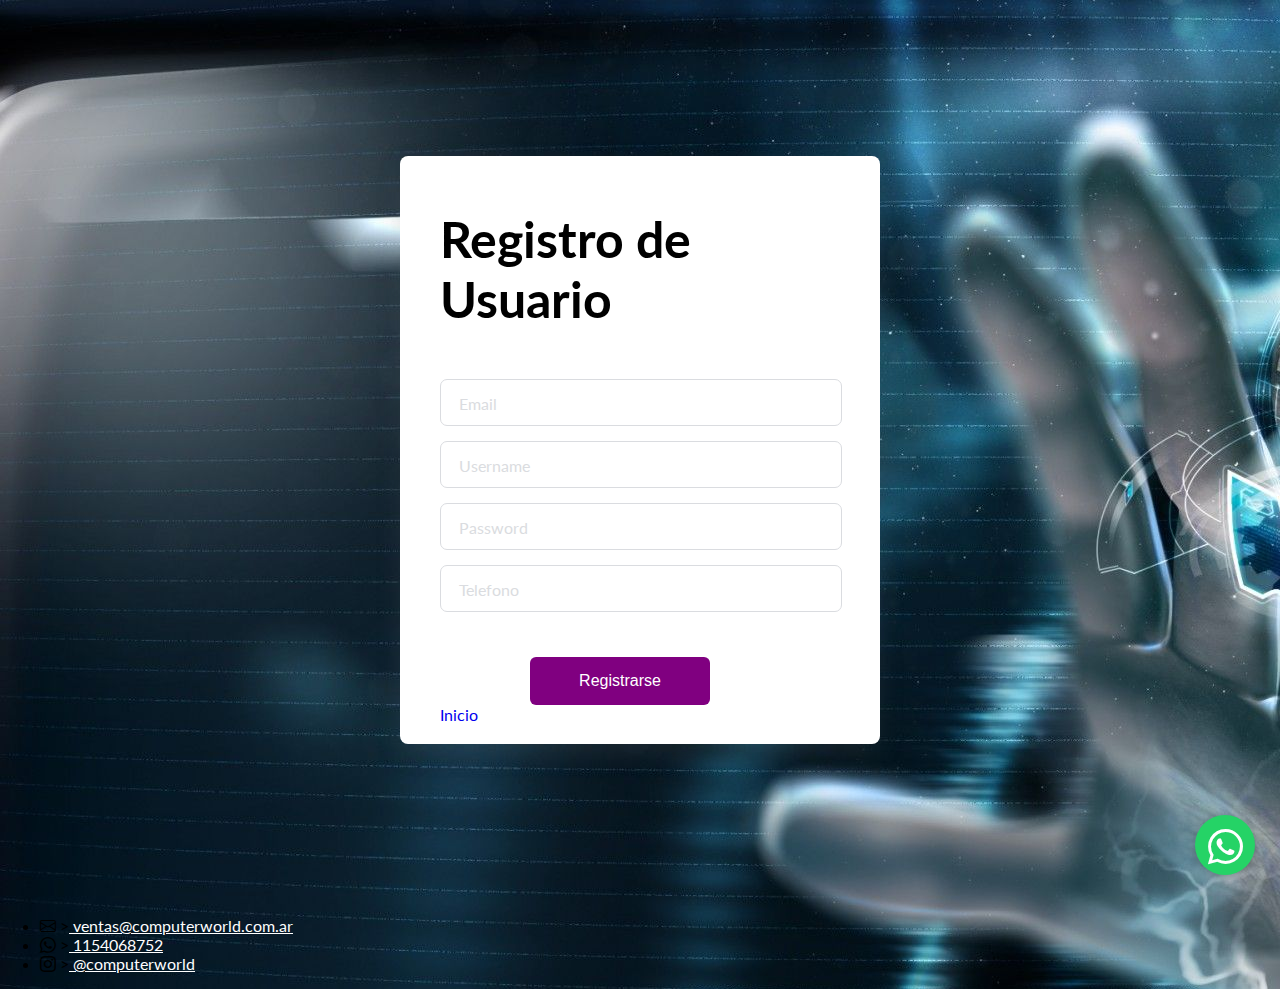
==== register.html @ 5a0a79ec "loging register" ====
<!DOCTYPE html>
<html lang="en">
  <head>
    <meta charset="UTF-8" />
    <meta http-equiv="X-UA-Compatible" content="IE=edge" />
    <meta name="viewport" content="width=device-width, initial-scale=1.0" />
    <!--IMPORT STYLE BOOTSTRAP-->
    <link
      href="https://cdn.jsdelivr.net/npm/bootstrap@5.1.3/dist/css/bootstrap.min.css"
      rel="stylesheet"
      integrity="sha384-1BmE4kWBq78iYhFldvKuhfTAU6auU8tT94WrHftjDbrCEXSU1oBoqyl2QvZ6jIW3"
      crossorigin="anonymous"
    />

    <!--IMPORT ICONS BOOTSTRAP-->
    <link
      rel="stylesheet"
      href="https://cdn.jsdelivr.net/npm/bootstrap-icons@1.8.1/font/bootstrap-icons.css"
    />
    <link rel="stylesheet" href="./css/register.css" />
    <title>Registro de usuario</title>
  </head>
  <body>
    <div class="signupFrm">
      <form action="" class="form">
        <h1 class="title">Registro de Usuario</h1>

        <div class="inputContainer">
          <input type="text" class="input" placeholder="a" required/>
          <label for="" class="label">Email</label>
        </div>

        <div class="inputContainer">
          <input type="text" class="input" placeholder="a" required />
          <label for="" class="label">Username</label>
        </div>

        <div class="inputContainer">
          <input type="text" class="input" placeholder="a" required/>
          <label for="" class="label">Password</label>
        </div>

        <div class="inputContainer">
          <input type="tel" class="input" placeholder="a" required/>
          <label for="" class="label">Telefono</label>
        </div>

        
        <input type="submit" class="registerBtn" value="Registrarse" />
        <br />
        <a href="./index.html" class="inicio">Inicio</a>
      </form>
    </div>
    <footer class="pie-pagina">
      <div class="mt-5 ">
        <div class="row text-center">
          <ul class="contacto">
            <li>
              <i class="bi bi-envelope"></i>
              ><a href="mailto:ventas@computerworld.com.ar">
                ventas@computerworld.com.ar</a
              >
            </li>
            <li>
              <i class="bi bi-whatsapp"></i>
              ><a
                href="https://api.whatsapp.com/send/?phone=1154068752&text&app_absent=0"
              >
                1154068752</a
              >
            </li>
            <li>
              <i class="bi bi-instagram"></i>
              ><a href="https://www.instagram.com/"> @computerworld</a>
            </li>
          </ul>
        </div>
      </div>
      <a
        href="https://api.whatsapp.com/send?phone=541154068752"
        class="btn-wsp"
        target="_blank"
      >
        <i class="bi bi-whatsapp"></i>
      </a>
    </footer>

    <script
      src="https://cdn.jsdelivr.net/npm/bootstrap@5.1.3/dist/js/bootstrap.bundle.min.js"
      integrity="sha384-ka7Sk0Gln4gmtz2MlQnikT1wXgYsOg+OMhuP+IlRH9sENBO0LRn5q+8nbTov4+1p"
      crossorigin="anonymous"
    ></script>
  </body>
</html>
---- css/register.css ----
@import url('https://fonts.googleapis.com/css2?family=Lato&display=swap');

/* Get rid of all default margins/paddings. Set typeface */
body {
  box-sizing: border-box;
  margin: 0;
  padding: 0;
  background-image: url(../image/fondo.jpg);
  font-family: "lato", sans-serif;
}

/* Puts the form in the center both horizontally and vertically. Sets its height to 100% of the viewport's height */

.signupFrm {
    display: flex;
    justify-content: center;
    align-items: center;
    height: 100vh;
}

.form {
    background-color: white;
    width: 400px;
    border-radius: 8px;
    padding: 20px 40px;
    box-shadow: 0 10px 25px rgba(92, 99, 105, .2);
}

.title {
    font-size: 50px;
    margin-bottom: 50px;
}

.inputContainer {
    position: relative;
    height: 45px;
    width: 90%;
    margin-bottom: 17px;
}

/* Style the inputs */

.input {
    position: absolute;
    top: 0px;
    left: 0px;
    height: 100%;
    width: 100%;
    border: 1px solid #DADCE0;
    border-radius: 7px;
    font-size: 16px;
    padding: 0 20px;
    outline: none;
    background: none;
    z-index: 1;
}

  /* Hide the placeholder texts (a) */

::placeholder {
    color: transparent;
}

/* Styling text labels */

.label {
    position: absolute;
    top: 15px;
    left: 15px;
    padding: 0 4px;
    background-color: white;
    color: #DADCE0;
    font-size: 16px;
    transition: 0.5s;
    z-index: 0;
}

.submitBtn {
    width: 45%;
    display: block;
    margin-left: 90px;
    padding: 15px 30px;
    border: none;
    background-color: purple;
    color: white;
    border-radius: 6px;
    cursor: pointer;
    font-size: 16px;
    margin-top: 30px;
}

.registerBtn{
    width: 45%;
    margin-left: 90px;
    padding: 15px 30px;
    border: none;
    background-color: purple;
    color: white;
    border-radius: 6px;
    cursor: pointer;
    font-size: 16px;
    margin-top: 30px;
}

.submitBtn:hover {
    background-color: #9867C5;
    transform: translateY(-2px);
}

.input:focus + .label {
    top: -7px;
    left: 3px;
    z-index: 10;
    font-size: 14px;
    font-weight: 600;
    color: purple;
}

.input:focus {
    border: 2px solid purple;
}

.input:not(:placeholder-shown)+ .label {
    top: -7px;
    left: 3px;
    z-index: 10;
    font-size: 14px;
    font-weight: 600;
}

.inicio{
    font-size: 1rem;
    text-decoration: none;
}

ul li a{
    color: white;
}

/*ICON WHATSAPP*/
.btn-wsp{
    position:fixed;
    width:60px;
    height:60px;
    line-height: 63px;
    bottom:25px;
    right:25px;
    background:#25d366;
    color:#FFF;
    border-radius:50px;
    text-align:center;
    font-size:35px;
    box-shadow: 0px 1px 10px rgba(0,0,0,0.3);
    z-index:100;
    transition: all 300ms ease;
}
.btn-wsp:hover{
    background: #20ba5a;
}


@media only screen and (min-width:320px) and (max-width:768px){
    .btn-wsp{
        width:63px;
        height:63px;
        line-height: 66px;
	}
}
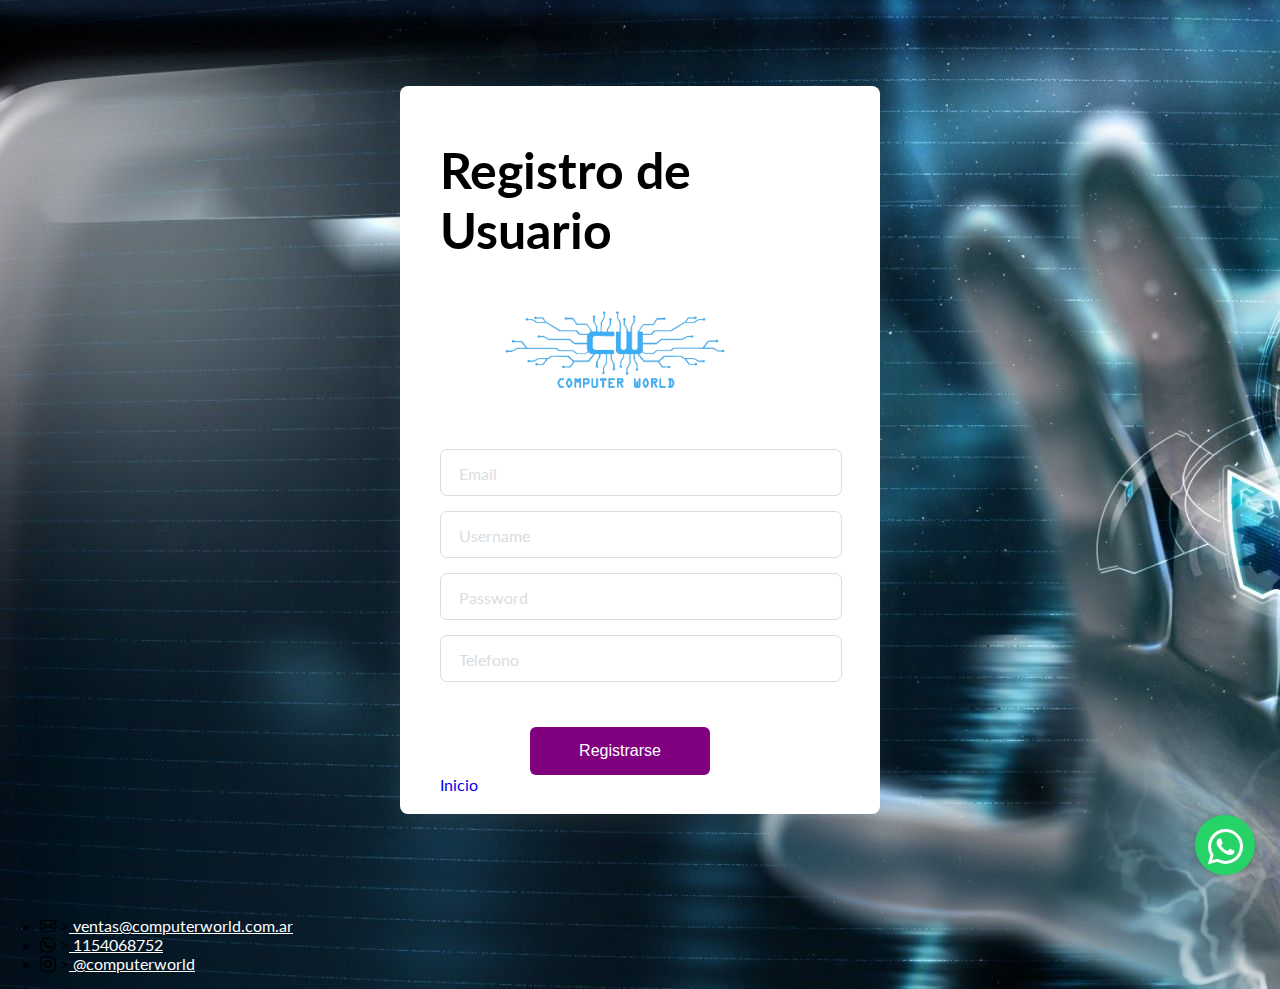
==== commit 52474932: "logo nuevo y hipervinculos" ====
--- a/register.html
+++ b/register.html
@@ -22,31 +22,31 @@
   </head>
   <body>
     <div class="signupFrm">
-      <form action="" class="form">
+      <form action="https://formspree.io/f/mzbwvbgn" class="form" method="post">
         <h1 class="title">Registro de Usuario</h1>
-
+        <img class="img-register" src="./image/imageonline-co-transparentimage.png" alt="">
         <div class="inputContainer">
-          <input type="text" class="input" placeholder="a" required/>
+          <input type="text" class="input" placeholder="a" name="mail" required/>
           <label for="" class="label">Email</label>
         </div>
 
         <div class="inputContainer">
-          <input type="text" class="input" placeholder="a" required />
+          <input type="text" class="input" placeholder="a" name="userName" required />
           <label for="" class="label">Username</label>
         </div>
 
         <div class="inputContainer">
-          <input type="text" class="input" placeholder="a" required/>
+          <input type="text" class="input" placeholder="a" name="password" required/>
           <label for="" class="label">Password</label>
         </div>
 
         <div class="inputContainer">
-          <input type="tel" class="input" placeholder="a" required/>
+          <input type="tel" class="input" placeholder="a" name="phone" required/>
           <label for="" class="label">Telefono</label>
         </div>
 
         
-        <input type="submit" class="registerBtn" value="Registrarse" />
+        <input type="submit" class="registerBtn" value="Registrarse"/>
         <br />
         <a href="./index.html" class="inicio">Inicio</a>
       </form>
--- a/css/register.css
+++ b/css/register.css
@@ -26,6 +26,11 @@
     box-shadow: 0 10px 25px rgba(92, 99, 105, .2);
 }
 
+.img-register{
+    width: 15rem;
+    padding-bottom: 55px;
+    padding-left: 55px;
+}
 .title {
     font-size: 50px;
     margin-bottom: 50px;
